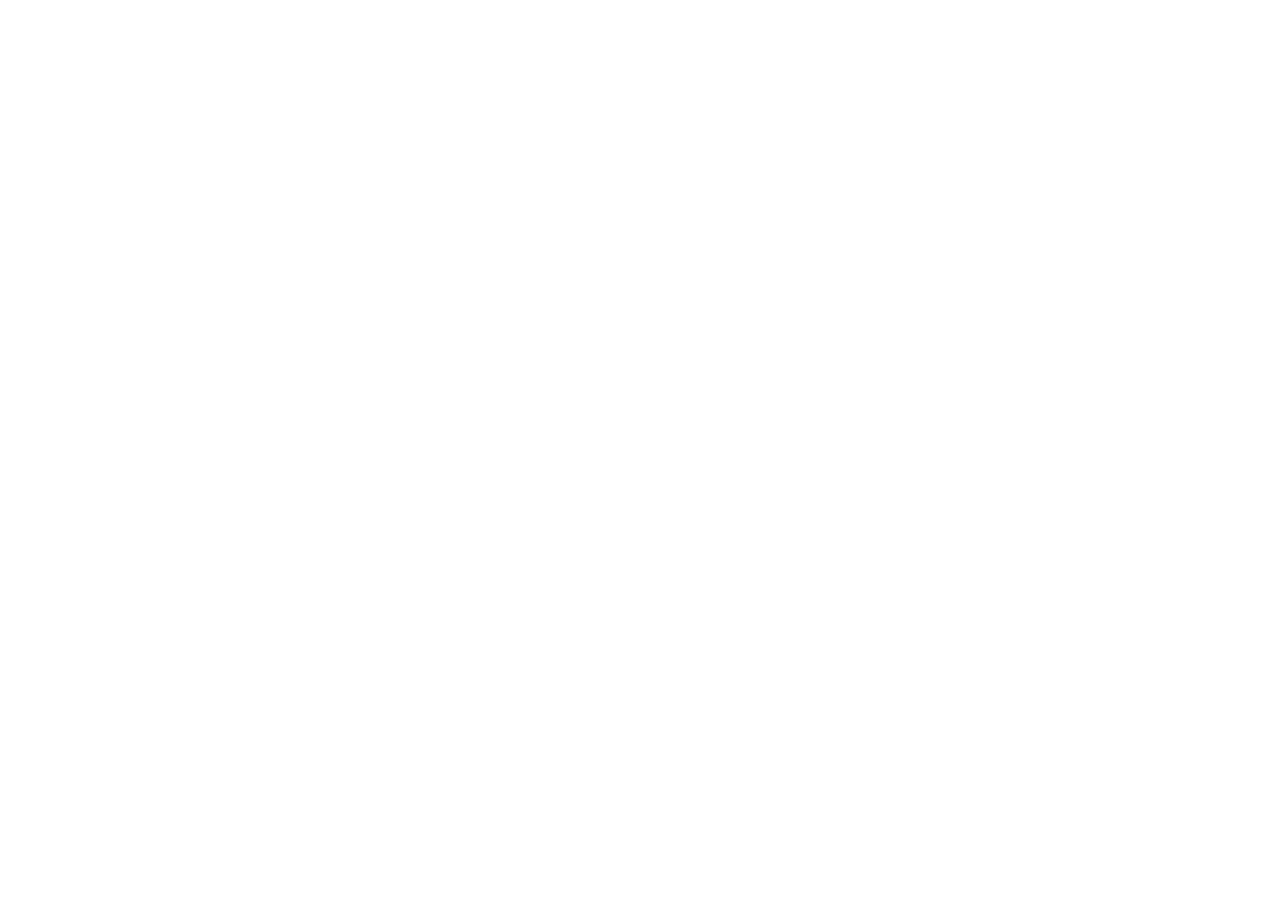
==== about.html @ f311f2ac "final" ====
<!DOCTYPE html>
<html lang="en">

    <head>
        <meta charset="UTF-8">
        <meta http-equiv="X-UA-Compatible" content="IE=edge">
        <meta name="viewport" content="width=device-width, initial-scale=1.0">
        <title>Tech2 etc Tutorial</title>

        <link rel="stylesheet" href="https://pro.fontawesome.com/releases/v5.10.0/css/all.css" />

        <link rel="stylesheet" href="style.css">

        <script src="https://code.jquery.com/jquery-3.6.0.min.js"
            integrity="sha256-/xUj+3OJU5yExlq6GSYGSHk7tPXikynS7ogEvDej/m4=" crossorigin="anonymous"></script>

    </head>

    <body>

        <!-- Navigation -->

        <!-- hero -->

        <!-- features -->

        <!-- trusted by -->

        <!-- footer -->


        <script>

            // Navaigation Bar

        </script>


    </body>

</html>
---- style.css ----
@import url("https://fonts.googleapis.com/css2?family=Poppins:wght@100;200;300;400;500;600;700;800;900&display=swap");

* {
  margin: 0;
  padding: 0;
  box-sizing: border-box;
  font-family: "Poppins", sans-serif;
}

body {
  font-family: "Poppins", sans-serif;
}

/* Global Tags  */

h1 {
  font-size: 2.5rem;
  font-weight: 700;
  color: rgb(35, 35, 85);
}

span {
  font-size: 0.9rem;
  color: #757373;
}

h6 {
  font-size: 1.1rem;
  color: rgb(24, 24, 49);
}

/* Navigation */
nav {
  position: fixed;
  display: flex;
  width: 100%;
  flex-direction: row;
  justify-content: space-between;
  align-items: center;
  background-color: bisque;
  padding: 1vw 8vw;
  box-shadow: 2px 2px 10px rgba(0, 0, 0, 0.15);
  z-index: 999;
}

nav img {
  width: 150px;
  cursor: pointer;
}

nav .navigation {
  display: flex;
}

#menu {
  width: 30px;
  height: 30px;
  display: none;
}

#menu-close {
  display: none;
}

nav .navigation ul {
  display: flex;
  justify-content: flex-end;
  align-items: center;

}

nav .navigation ul li {
  list-style: none;
  margin-left: 30px;
}

nav .navigation ul li a {
  text-decoration: none;
  color: rgb(24, 24, 49);
  font-size: 16px;
  font-weight: 500;
  transition: 0.3s ease;
}

nav .navigation ul li a:hover {
  color: coral;
}

/* Home */
#home {
  background-image: linear-gradient(rgba(9, 5, 54, 0.3), rgba(5, 4, 45, 0.7)), url("images/back.jpg");
  width: 100%;
  height: 100vh;
  background-size: cover;
  background-position: center;
  display: flex;
  flex-direction: column;
  justify-content: center;
  align-items: center;
  text-align: center;
  padding-top: 40px;
}

#home h2 {
  color: blanchedalmond;
  font-size: 2.2rem;
  letter-spacing: 1px;
}

#home p {
  color: blanchedalmond;
  font-size: 0.9rem;
  width: 50%;
  line-height: 25px;
}

#home .btn {
  margin-top: 30px;
  margin-left: 10px;
}

#home a.blue {
  color: white;
  background-color: rgb(21, 21, 100);
}

#home a.blue:hover {
  color: blue;
  background-color: white;
}

#home a.yellow {
  color: white;
  background-color: rgb(212, 212, 84);
  transition: o.3s ease;

}

#home a.yellow:hover {
  color: rgb(228, 228, 102);
  background-color: white;

}




#home a {
  text-decoration: none;
  font-size: 0.9rem;
  padding: 15px 30px;
  background-color: aquamarine;
  font-weight: 600;
  border-radius: 5px;
}

/* features */
#features {
  padding: 5vw 8vw 0 8vw;
  text-align: center;

}

#features .fea-base {
  display: grid;
  grid-template-columns: repeat(auto-fit, minmax(320px, 1fr));
  grid-gap: 1rem;
  margin-top: 50px;

}

#features .fea-box {
  background: #e9e3e3;
  text-align: start;
  padding: 20px;
}

#features .fea-box i {
  font-size: 2.3rem;
  color: rgb(44, 44, 80);
}

#features .fea-box h3 {
  font-size: 1.2rem;
  font-weight: 500;
  color: rgb(46, 46, 59);
  padding: 13px 0 7px 0;
}

#features .fea-box p {
  font-size: 1rem;
  font-weight: 400;
  color: rgb(70, 70, 87);

}

/* course */
#course {
  padding: 8vw 8vw 0 8vw;
  text-align: center;
}

#course .course-box {
  display: grid;
  grid-template-columns: repeat(auto-fit, minmax(320px, 1fr));
  grid-gap: 1rem;
  margin-top: 50px;


}

#course .courses {
  text-align: start;
  background: antiquewhite;
  height: 100%;
  position: relative;
}

#course .courses img {
  width: 100%;
  height: 60%;
  background-size: cover;
  background-position: center;
}

#course .courses .details {
  padding: 15px 15px 0 15px;
}

#course .courses .details i {
  color: rgb(167, 167, 32);
  font-size: .9rem;
}

#course .courses .cost {
  background-color: rgb(20, 20, 90);
  color: white;
  line-height: 70px;
  width: 70px;
  height: 70px;
  text-align: center;
  border-radius: 50%;
  position: absolute;
  right: 15px;
  bottom: 100px;


}

/* registration */
#registration {
  padding: 5vw 8vw 6vw 8vw;
  background-image: linear-gradient(rgba(99, 112, 168, 0.5), rgba(81, 91, 233, 0.5)), url("images/signup.jpg");
  width: 100%;
  height: 100%;
  background-size: cover;
  background-position: center;
  display: flex;
  justify-content: space-between;
  align-items: center;
  margin-top: 70px;
}

#registration .remainder {
  color: white;
}

#registration .remainder h1 {
  color: white;
}

#registration .remainder .time {
  display: flex;
  margin-top: 40px;
}

#registration .remainder .time .data {
  text-align: center;
  padding: 13px 33px;
  background: rgba(255, 255, 255, 0.25);
  backdrop-filter: blur(4px);
  box-shadow: 0 8px 32px 0 rgba(31, 38, 135, 0.37);
  border-radius: 5px;
  margin: 0 5px 10px 5px;
  border: 2px solid rgb(177, 168, 168);
  font-size: 1.1rem;
  font-weight: 600;
}

#registration .form {
  background: white;
  border-radius: 8px;
  display: flex;
  flex-direction: column;
  padding: 40px;
  box-shadow: 0 8px 32px 0 rgba(31, 38, 135, 0.37);
}

#registration .form input {
  margin: 15px 0;
  padding: 15px 10px;
  border: 1px solid, rgb(84, 40, 241);
  outline: none;
}

#registration .form .btn {
  margin-top: 20px;
}


#registration .form a.yellow {
  text-decoration: none;
  font-size: 0.9rem;
  padding: 15px 30px;
  background-color: aquamarine;
  font-weight: 600;
  border-radius: 5px;
  color: white;
  background-color: rgb(212, 212, 84);
  transition: o.3s ease;

}

#registration .form a.yellow:hover {
  color: rgb(228, 228, 102);
  background-color: white;

}









/* experts */
#experts {
  padding: 8vw 8vw 0 8vw;
  text-align: center;
}

#experts .expert-box {
  display: grid;
  grid-template-columns: repeat(auto-fit, minmax(250px, 1fr));
  grid-gap: 1rem;
  margin-top: 50px;


}

#experts .expert-box .profile {
  background: #e9e3e3;
  padding: 30px 10px;
}

.pro-links {
  margin-top: 10px;
}

.pro-links i {
  padding: 10px 13px;
  border: 1px solid gray;
  cursor: pointer;
  transition: o.3s ease;

}

.pro-links i:hover {
  background: rgb(21, 21, 100);
  color: white;
  border: 1px solid rgb(21, 21, 100);
  cursor: pointer;




}

/* footer */
footer {
  padding: 8vw;
  background-color: black;
  display: flex;
  justify-content: space-between;
  align-items: flex-start;
  flex-wrap: wrap;
  margin-top: 70px;
}

footer .footer-col {
  padding-bottom: 40px;
}

footer h3 {
  color: white;
  font-weight: 600;
  padding-bottom: 20px;
}

footer li {
  list-style: none;
  color: gray;
  padding: 10px 0;
  font-size: 15px;
  cursor: pointer;
  transition: 0.3s ease;
}

footer li:hover {
  color: rgb(241, 240, 245);
}

footer p {
  color: gray;

}

footer .subscribe {
  margin-top: 20px;
  color: white;

}

footer input {
  width: 220px;
  padding: 15px 12px;
  background-color: gray;
  border: none;
  outline: none;
  color: white;
}

footer .subscribe a {
  text-decoration: none;
  font-size: 0.9rem;
  padding: 12px 15px;
  background-color: aquamarine;
  font-weight: 600;


}

footer .subscribe a.yellow {
  color: white;
  background-color: rgb(212, 212, 84);
  transition: o.3s ease;

}

footer .subscribe a.yellow:hover {
  color: rgb(228, 228, 102);
  background-color: white;

}

footer .copyright {
  margin-top: 20px;
  display: flex;
  justify-content: space-between;
  align-items: center;

  width: 100%;
  flex-wrap: wrap;
}

footer .copyright p {
  color: white;
}

footer .copyright .pro-links {
  margin: 0px;
}

footer .copyright .pro-links i {
  background-color: gray;
  color: white;
}

footer .copyright .pro-links i:hover {
  background-color: yellow;
  color: gray;

  /* About */

  /* Blog */

  /* Course_inner */

  /* contact */

  /* responsive  */

  @media (max-width: 769px) {
    nav {
      padding: 15px 20px;

    }

    nav img {
      width: 130px;

    }

    #menu {

      display: initial;
    }

    #menu-close {
      display: none;
    }
  }

  @media (max-width: 475px) {}
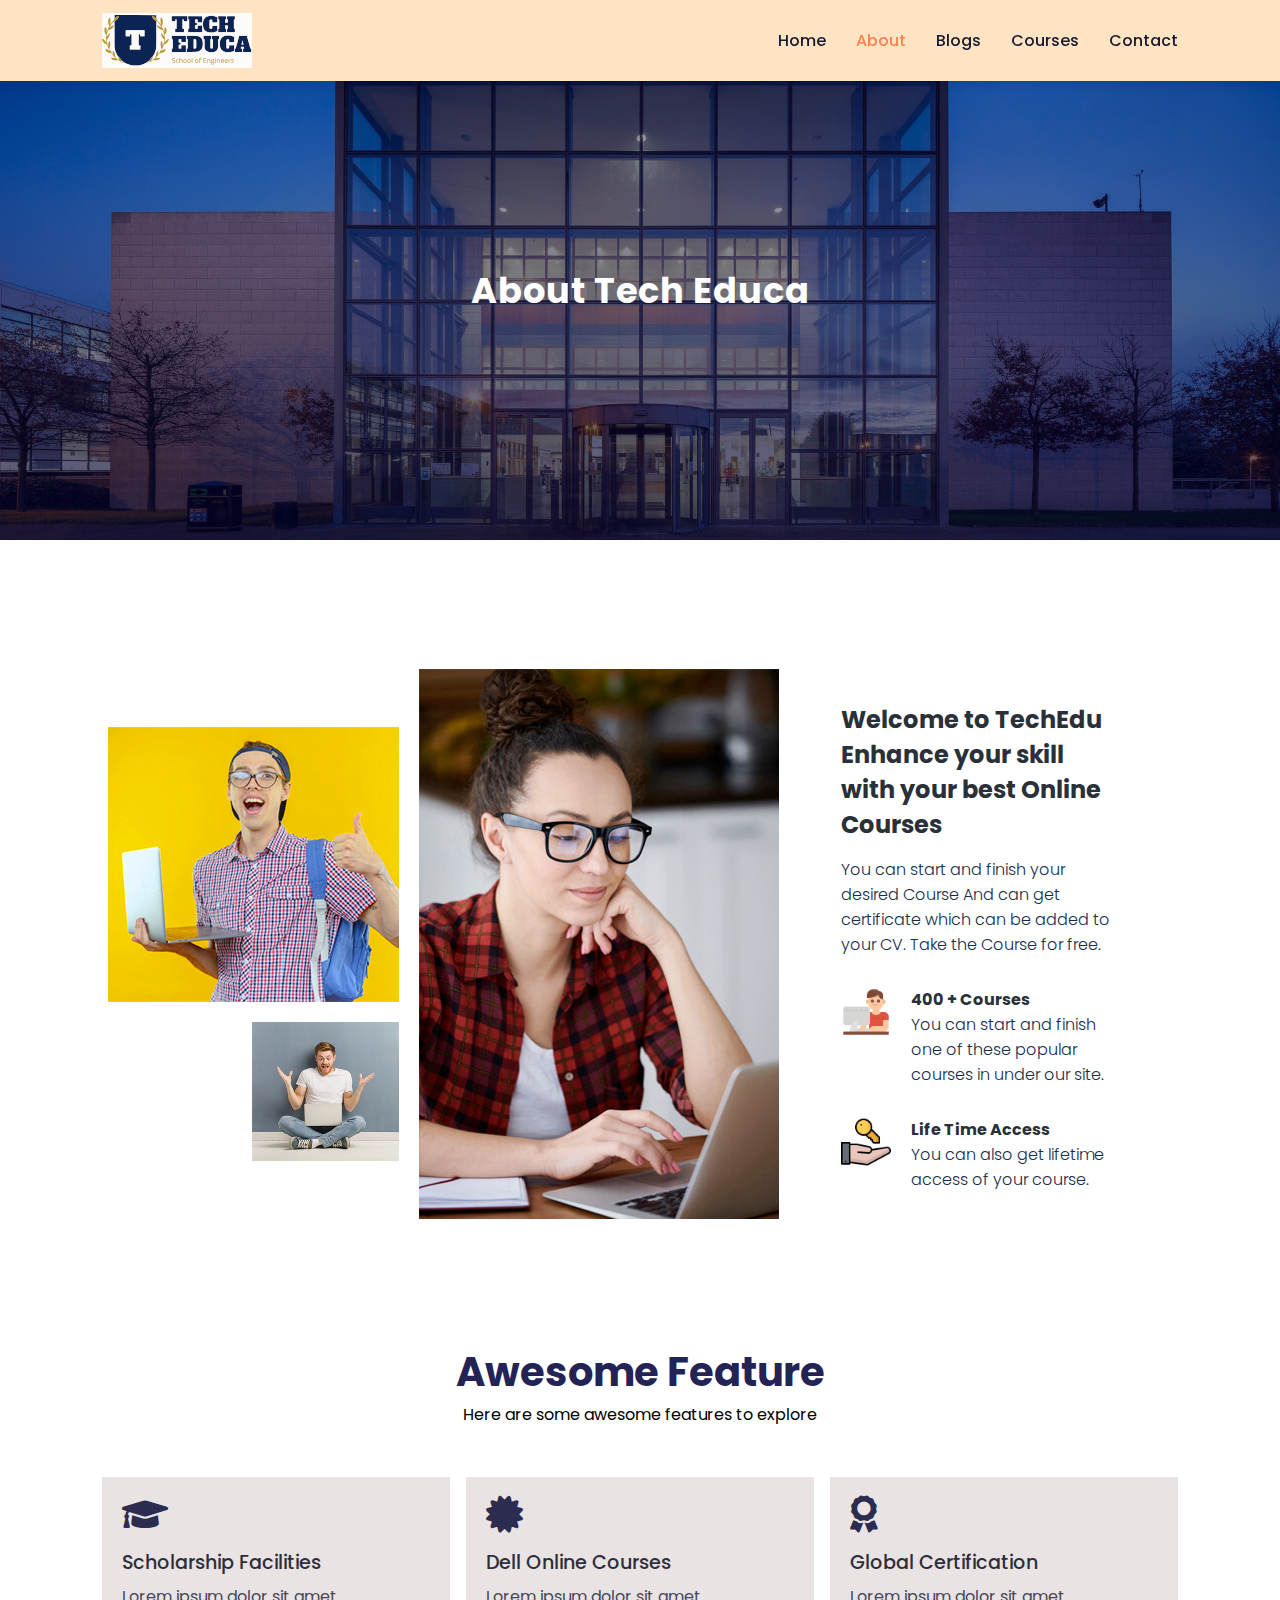
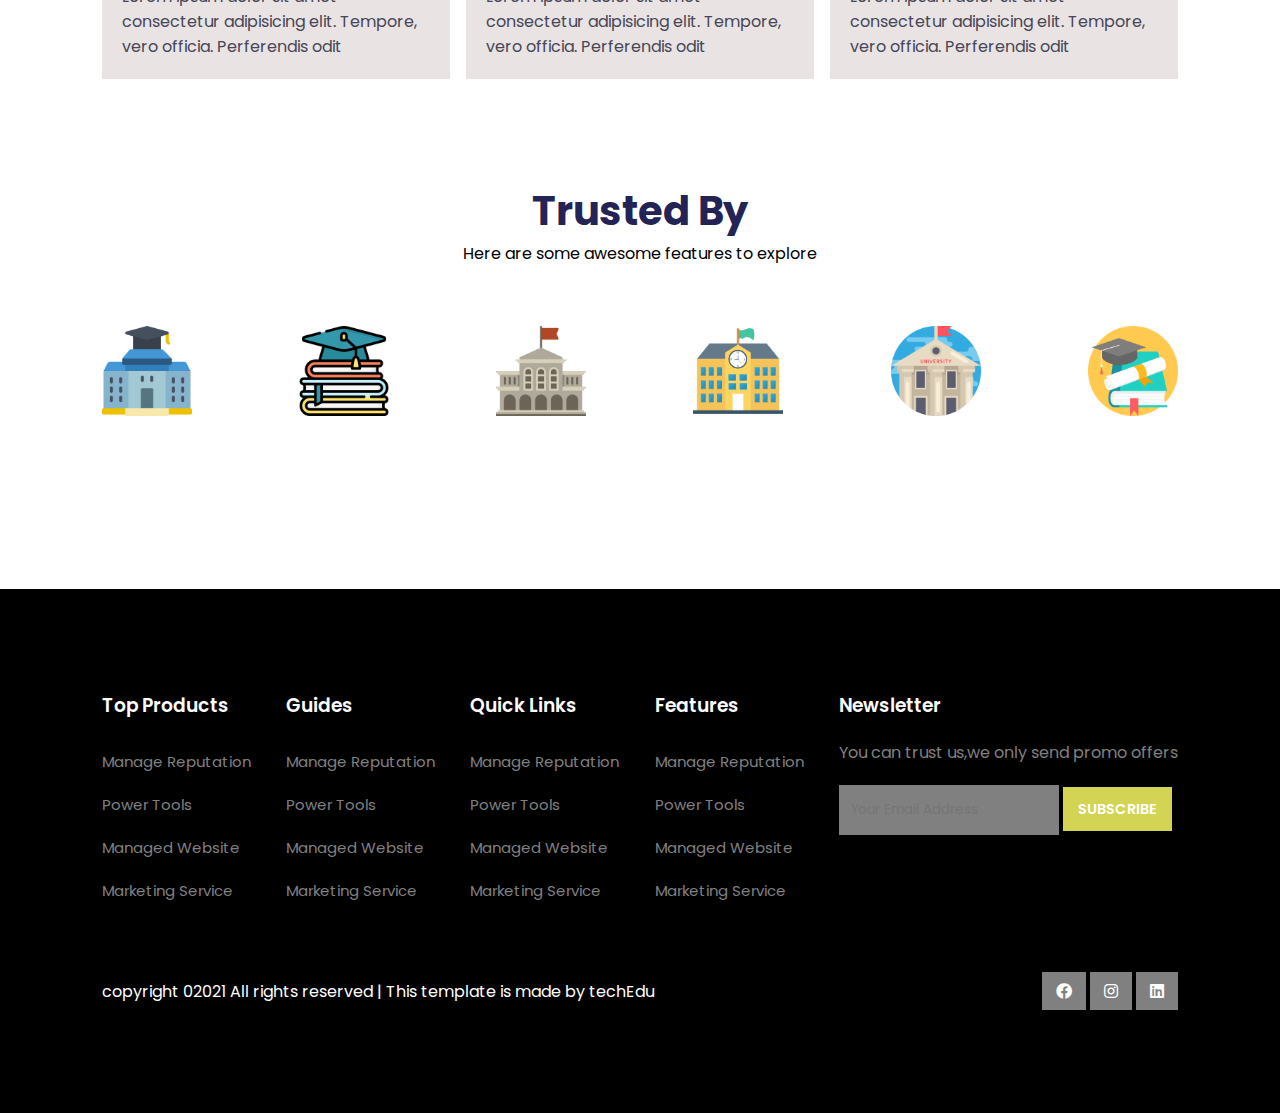
==== commit 9ad1d29b: "comment" ====
--- a/about.html
+++ b/about.html
@@ -1,41 +1,205 @@
 <!DOCTYPE html>
 <html lang="en">
 
-    <head>
-        <meta charset="UTF-8">
-        <meta http-equiv="X-UA-Compatible" content="IE=edge">
-        <meta name="viewport" content="width=device-width, initial-scale=1.0">
-        <title>Tech2 etc Tutorial</title>
-
-        <link rel="stylesheet" href="https://pro.fontawesome.com/releases/v5.10.0/css/all.css" />
-
-        <link rel="stylesheet" href="style.css">
-
-        <script src="https://code.jquery.com/jquery-3.6.0.min.js"
-            integrity="sha256-/xUj+3OJU5yExlq6GSYGSHk7tPXikynS7ogEvDej/m4=" crossorigin="anonymous"></script>
-
-    </head>
-
-    <body>
-
-        <!-- Navigation -->
-
-        <!-- hero -->
-
-        <!-- features -->
-
-        <!-- trusted by -->
-
-        <!-- footer -->
-
-
-        <script>
+<head>
+    <meta charset="UTF-8">
+    <meta http-equiv="X-UA-Compatible" content="IE=edge">
+    <meta name="viewport" content="width=device-width, initial-scale=1.0">
+    <title>Tech2 etc Tutorial</title>
+
+    <link rel="stylesheet" href="https://pro.fontawesome.com/releases/v5.10.0/css/all.css" />
+
+    <link rel="stylesheet" href="style.css">
+
+    <script src="https://code.jquery.com/jquery-3.6.0.min.js"
+        integrity="sha256-/xUj+3OJU5yExlq6GSYGSHk7tPXikynS7ogEvDej/m4=" crossorigin="anonymous"></script>
+
+</head>
+
+<body>
+
+    <!-- Navigation -->
+    <!-- Navigation -->
+    <nav>
+        <img src="images/logo.svg" alt="">
+        <div class="navigation">
+            <ul>
+                <i id="menu-close" class="fas fa-times"></i>
+                <li><a href="#">Home</a> </li>
+                <li><a class="active" href="about.html">About</a> </li>
+                <li><a href="blog.html">Blogs </a> </li>
+                <li><a href="course.html">Courses</a> </li>
+                <li><a href="contact.html">Contact</a> </li>
+
+            </ul>
+            <img id="menu-btn" src="images/menu.png" alt="">
+
+        </div>
+    </nav>
+
+    <!-- Home -->
+    <section id="about-home">
+        <h2>About Tech Educa</h2>
+
+
+    </section>
+    <!-- about container -->
+    <section id="about-container">
+        <div class="about-image">
+            <img src="images/a.png" alt="" srcset="">
+
+        </div>
+        <div class="about-text">
+            <h2>Welcome to TechEdu <br> Enhance your skill with your best Online Courses</h2>
+            <p>You can start and finish your desired Course And can get certificate which can be added to your CV.
+                Take the Course for free.
+            </p>
+            <div class="about-fe">
+                <img src="images/fe1.png" alt="" srcset="">
+                <div class="fe-text">
+                    <h5>400 + Courses </h5>
+                    <p>You can start and finish one of these popular courses in under our site.</p>
+
+                </div>
+            </div>
+            <div class="about-fe">
+                <img src="images/fe2.png" alt="" srcset="">
+                <div class="fe-text">
+                    <h5>Life Time Access </h5>
+                    <p>You can also get lifetime access of your course.</p>
+
+                </div>
+            </div>
+
+        </div>
+
+    </section>
+
+    <!-- features -->
+    <section id="features">
+        <h1>Awesome Feature</h1>
+        <p>Here are some awesome features to explore</p>
+        <div class="fea-base">
+            <div class="fea-box">
+                <i class="fas fa-graduation-cap"></i>
+                <h3>Scholarship Facilities</h3>
+                <p>Lorem ipsum dolor sit amet consectetur adipisicing elit. Tempore, vero officia. Perferendis odit
+
+
+                </p>
+            </div>
+            <div class="fea-box">
+                <i class="fas fa-certificate"></i>
+                <h3>Dell Online Courses</h3>
+                <p>Lorem ipsum dolor sit amet consectetur adipisicing elit. Tempore, vero officia. Perferendis odit
+
+
+                </p>
+            </div>
+            <div class="fea-box">
+                <i class="fas fa-award"></i>
+                <h3>Global Certification</h3>
+                <p>Lorem ipsum dolor sit amet consectetur adipisicing elit. Tempore, vero officia. Perferendis
+                    odit
+
+
+                </p>
+
+            </div>
+
+        </div>
+
+    </section>
+
+    <!-- Trust Section -->
+    <section id="trust">
+        <h1>Trusted By</h1>
+        <p>Here are some awesome features to explore</p>
+        <div class="trust-img">
+            <img src="images/trust (1).png" alt="" srcset="">
+            <img src="images/trust (2).png" alt="" srcset="">
+
+            <img src="images/trust (3).png" alt="" srcset="">
+            <img src="images/trust (4).png" alt="" srcset="">
+            <img src="images/trust (5).png" alt="" srcset="">
+            <img src="images/trust (6).png" alt="" srcset="">
+
+
+
+        </div>
+
+    </section>
+
+
+    <!-- Footer -->
+    <footer>
+        <div class="footer-col">
+            <h3>Top Products</h3>
+            <li>Manage Reputation</li>
+            <li>Power Tools</li>
+            <li>Managed Website</li>
+            <li> Marketing Service</li>
+
+
+        </div>
+        <div class="footer-col">
+            <h3>Guides</h3>
+            <li>Manage Reputation</li>
+            <li>Power Tools</li>
+            <li>Managed Website</li>
+            <li> Marketing Service</li>
+
+
+        </div>
+        <div class="footer-col">
+            <h3>Quick Links</h3>
+            <li>Manage Reputation</li>
+            <li>Power Tools</li>
+            <li>Managed Website</li>
+            <li> Marketing Service</li>
+
+
+        </div>
+        <div class="footer-col">
+            <h3>Features</h3>
+            <li>Manage Reputation</li>
+            <li>Power Tools</li>
+            <li>Managed Website</li>
+            <li> Marketing Service</li>
+
+
+        </div>
+        <div class="footer-col">
+            <h3>Newsletter</h3>
+            <p>You can trust us,we only send promo offers</p>
+            <div class="subscribe">
+                <input type="text" placeholder="Your Email Address">
+                <a href="#" class="yellow">SUBSCRIBE</a>
+
+            </div>
+
+        </div>
+        <div class="copyright">
+            <p>copyright 02021 All rights reserved | This template is made by techEdu</p>
+            <div class="pro-links">
+                <i class="fab fa-facebook"></i>
+                <i class="fab fa-instagram"></i>
+                <i class="fab fa-linkedin"></i>
+
+
+            </div>
+        </div>
+    </footer>
+
+
+
+    <script>
 
             // Navaigation Bar
 
-        </script>
-
-
-    </body>
+    </script>
+
+
+</body>
 
 </html>--- a/style.css
+++ b/style.css
@@ -52,7 +52,7 @@
   display: flex;
 }
 
-#menu {
+#menu-btn {
   width: 30px;
   height: 30px;
   display: none;
@@ -82,6 +82,7 @@
   transition: 0.3s ease;
 }
 
+nav .navigation ul li a.active,
 nav .navigation ul li a:hover {
   color: coral;
 }
@@ -106,6 +107,7 @@
   font-size: 2.2rem;
   letter-spacing: 1px;
 }
+
 
 #home p {
   color: blanchedalmond;
@@ -378,6 +380,100 @@
 
 }
 
+/* about */
+#about-home {
+  background-image: linear-gradient(rgba(9, 5, 54, 0.3), rgba(5, 4, 45, 0.7)), url("images/back1.jpg");
+  width: 100%;
+  height: 60vh;
+  background-size: cover;
+  background-position: center;
+  display: flex;
+  flex-direction: column;
+  justify-content: center;
+  align-items: center;
+  text-align: center;
+  padding-top: 40px;
+}
+
+#about-home h2 {
+  color: #fff;
+  font-size: 2.2rem;
+  letter-spacing: 1px;
+
+}
+
+#about-container {
+  display: flex;
+  align-items: center;
+  padding: 8vw 8vw 2vw 8vw;
+}
+
+#about-container .about-img {
+  width: 60%;
+}
+
+#about-container .about-img img {
+  width: 100%;
+  padding-right: 60px;
+}
+
+#about-container .about-text {
+  width: 40%;
+  padding: 60px;
+
+}
+
+#about-container .about-text h2 {
+  color: #293038;
+  padding-bottom: 15px;
+}
+
+#about-container .about-text p {
+  color: #142d4b;
+  font-weight: 300;
+}
+
+#about-container .about-text .about-fe {
+  display: flex;
+  justify-content: space-between;
+  align-items: flex-start;
+  margin-top: 30px;
+}
+
+#about-container .about-text .about-fe img {
+  width: 50px;
+  background-size: cover;
+  background-position: center;
+  margin-right: 20px;
+}
+
+#about-container .about-text .about-fe .fe-text {
+  width: 90%;
+}
+
+#about-container .about-text .about-fe .fe-text h5 {
+  font-size: 16px;
+  color: #293038;
+}
+
+#trust {
+  text-align: center;
+  padding: 8vw;
+}
+
+#trust .trust-img {
+  margin-top: 60px;
+  display: flex;
+  justify-content: space-between;
+  align-items: center;
+}
+
+#trust .trust-img img {
+  width: 90px;
+  height: auto;
+
+}
+
 /* footer */
 footer {
   padding: 8vw;
@@ -481,36 +577,171 @@
 footer .copyright .pro-links i:hover {
   background-color: yellow;
   color: gray;
-
-  /* About */
-
-  /* Blog */
-
-  /* Course_inner */
-
-  /* contact */
-
-  /* responsive  */
-
-  @media (max-width: 769px) {
-    nav {
-      padding: 15px 20px;
-
-    }
-
-    nav img {
-      width: 130px;
-
-    }
-
-    #menu {
-
-      display: initial;
-    }
-
-    #menu-close {
-      display: none;
-    }
-  }
-
-  @media (max-width: 475px) {}+}
+
+
+/* Blog */
+#blog-container {
+  display: flex;
+  align-items: flex-start;
+  justify-content: space-between;
+  padding: 8vw;
+}
+
+#blog-container .blogs {
+  width: 60%;
+}
+
+#blog-container .blogs .post h3 {
+  color: #293038;
+  padding: 15px 0 10px 0
+}
+
+#blog-container .blogs .post p {
+  color: #142d4b;
+  padding: 20px;
+}
+
+#blog-container .blogs .post {
+  padding-bottom: 60px;
+}
+
+#blog-container .blogs .post a {
+  text-decoration: none;
+  font-size: 0.9rem;
+  padding: 13px 35px;
+  background-color: rgb(20, 20, 90);
+  color: #fff;
+  border-radius: 5px;
+  font-weight: 500;
+}
+
+
+#blog-container .blog-post {
+  width: 60%;
+  margin: 0 auto;
+}
+
+#blog-container .blog-post p {
+  text-align: justify;
+  padding-bottom: 60px !important;
+}
+
+#blog-container .blogs img {
+  width: 100%;
+  border-radius: 9px;
+}
+
+#blog-container .cate {
+  width: 30%;
+}
+
+#blog-container .cate h2 {
+  padding-bottom: 7px;
+}
+
+#blog-container .cate a {
+  text-decoration: none;
+  color: #757373;
+  font-weight: 500;
+  line-height: 45px;
+}
+
+/* course inner */
+#course-inner {
+  display: flex;
+  justify-content: space-between;
+  align-items: flex-start;
+  padding: 8vw;
+}
+
+#course-inner .overview {
+  width: 70%;
+}
+
+#course-inner .overview .course-img {
+  width: 100%;
+  height: 60vh;
+  object-fit: cover;
+  border-radius: 12px;
+  margin-bottom: 20px;
+}
+
+#course-inner .overview .course-head {
+  display: flex;
+  align-items: flex-start;
+  justify-content: space-between;
+}
+
+#course-inner .overview .course-head .c-name {
+  width: 70%;
+}
+
+#course-inner .overview .course-head .c-name h2 {
+  color: #293038;
+}
+
+#course-inner .overview .course-head .c-name .star {
+  margin: 6px 0;
+}
+
+#course-inner .overview .course-head .c-name .star i {
+  color: rgb(231, 231, 52);
+  font-size: 0.9rem;
+}
+
+#course-inner .overview .course-head .c-name p {
+  font-size: 15px;
+}
+
+#course-inner .overview .course-head span {
+  padding: 16px 22px;
+  border-radius: 5px;
+  color: rgb(35, 35, 85);
+  font-size: 24px;
+  font-weight: 700;
+  background-color: rgba(88, 56, 252, 0.1);
+}
+
+/* learn */
+#course-inner .learn p {
+  font-size: 15px;
+  padding-bottom: 15px;
+}
+
+#course-inner .learn p i {
+  color: #654ce4;
+  font-weight: 700;
+  margin-right: 20px;
+}
+
+#course-inner .tutor {
+  display: flex;
+}
+
+#course-inner .tutor img {
+  width: 70px;
+  height: 70px;
+  border-radius: 50%;
+  margin-right: 20px;
+}
+
+#course-inner .tutor h5 {
+  font-size: 15px;
+}
+
+#course-inner h3 {
+  padding: 35px 0 25px 0;
+  color: #293038;
+}
+
+#course-inner p {
+
+  color: #293038;
+}
+
+#course-inner hr {
+  height: 1px;
+  background: #757373;
+  margin-top: 40px;
+}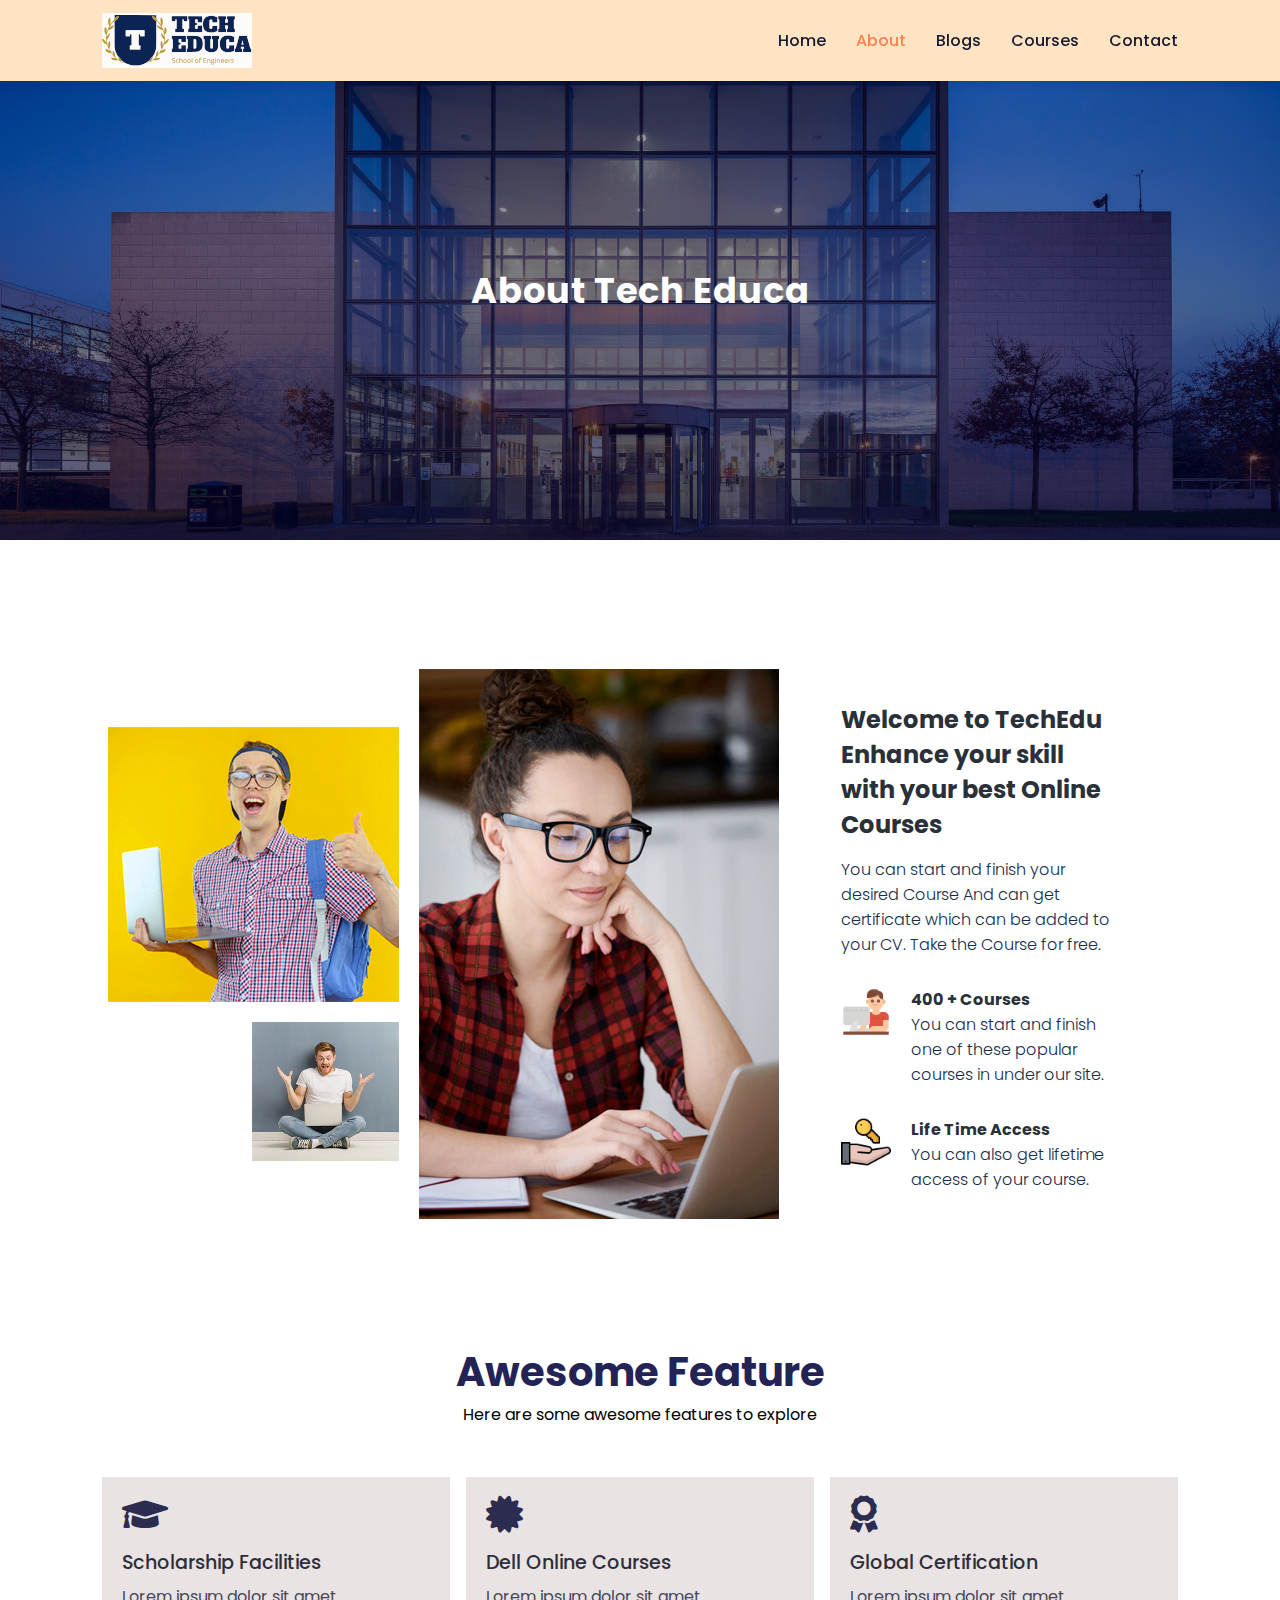
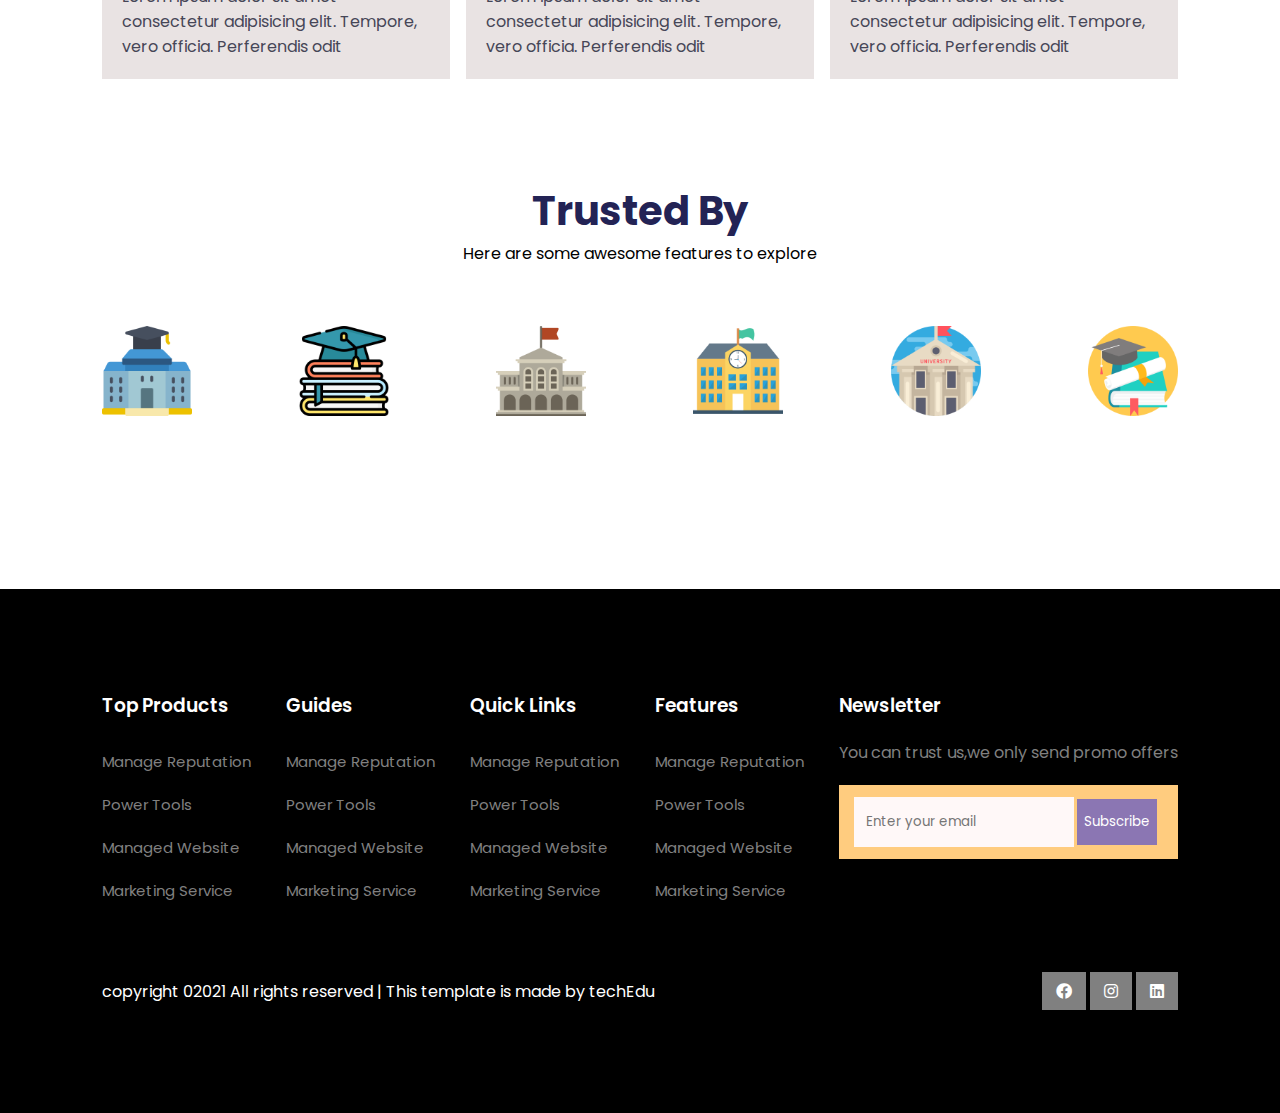
==== commit d8ae5240: "final-touch-up" ====
--- a/about.html
+++ b/about.html
@@ -172,11 +172,11 @@
         <div class="footer-col">
             <h3>Newsletter</h3>
             <p>You can trust us,we only send promo offers</p>
-            <div class="subscribe">
-                <input type="text" placeholder="Your Email Address">
-                <a href="#" class="yellow">SUBSCRIBE</a>
-
-            </div>
+            <form id="subscriptionForm" class='subscribe' onsubmit="subscribe(event)">
+                <input type="email" id="email" name="email" placeholder="Enter your email" required>
+                <button class="yellow" type="submit">Subscribe</button>
+            </form>
+            <p id="subscriptionMessage"></p>
 
         </div>
         <div class="copyright">
@@ -195,7 +195,18 @@
 
     <script>
 
-            // Navaigation Bar
+        //footer form
+        function subscribe(event) {
+            event.preventDefault(); // Prevent form submission if validation fails
+
+            const emailInput = document.getElementById('email');
+            const email = emailInput.value.trim();
+
+
+            // For this example, just displaying a success message
+            document.getElementById('subscriptionMessage').textContent = `Subscription successful for: ${email}`;
+            emailInput.value = ''; // Clear the input field after successful subscription
+        }
 
     </script>
 
--- a/style.css
+++ b/style.css
@@ -310,7 +310,7 @@
 }
 
 
-#registration .form a.yellow {
+#registration .form .yellow {
   text-decoration: none;
   font-size: 0.9rem;
   padding: 15px 30px;
@@ -323,7 +323,7 @@
 
 }
 
-#registration .form a.yellow:hover {
+#registration .form .yellow:hover {
   color: rgb(228, 228, 102);
   background-color: white;
 
@@ -522,25 +522,27 @@
 footer input {
   width: 220px;
   padding: 15px 12px;
-  background-color: gray;
+  background-color: rgb(255, 248, 248);
   border: none;
   outline: none;
   color: white;
 }
 
-footer .subscribe a {
+footer .subscribe {
   text-decoration: none;
   font-size: 0.9rem;
   padding: 12px 15px;
-  background-color: aquamarine;
+  background-color: rgb(255, 204, 127);
   font-weight: 600;
 
 
 }
 
-footer .subscribe a.yellow {
-  color: white;
-  background-color: rgb(212, 212, 84);
+footer .subscribe .yellow {
+  color: white;
+  border: none;
+  padding: 13px 7px;
+  background-color: rgb(139, 118, 179);
   transition: o.3s ease;
 
 }
@@ -744,4 +746,185 @@
   height: 1px;
   background: #757373;
   margin-top: 40px;
+}
+
+/* enroll */
+#course-inner .enroll {
+  width: 300px;
+  padding: 0 30px 30px 30px;
+  border-radius: 11px;
+  box-shadow: 0px 20px 40px 0 rgb(11 2 55 / 8%);
+}
+
+#course-inner .enroll h3 {
+  padding-bottom: 10px;
+}
+
+#course-inner .enroll p {
+  font-size: 15px;
+  color: #757373;
+  margin: 15px 0;
+}
+
+#course-inner .enroll p i {
+  font-weight: 500;
+  color: rgb(5, 5, 83);
+  margin-right: 18px;
+  width: 16px;
+  height: 16px;
+  text-align: center;
+}
+
+#course-inner .enroll .enroll-btn {
+  padding: 25px 0 20px 0;
+  margin: auto;
+  text-align: center;
+}
+
+#course-inner .enroll .enroll-btn a {
+  text-decoration: none;
+  font-size: .8rem;
+  padding: 13px 45px;
+  border-radius: 5px;
+  font-weight: 600;
+  color: #fff;
+  background: #100a2b;
+}
+
+/* contact */
+#contact {
+  padding: 8vw;
+  display: flex;
+  justify-content: space-between;
+  align-items: flex-start;
+}
+
+#contact .getin {
+  width: 350px;
+}
+
+#contact .getin h2 {
+  color: #293038;
+  font-size: 30px;
+  font-weight: 800;
+  line-height: .8;
+  margin-bottom: 16px;
+
+}
+
+#contact .getin h3 {
+  color: #293038;
+  font-size: 16px;
+  font-weight: 600;
+  line-height: 26px;
+  margin-bottom: 15px;
+}
+
+#contact .getin p {
+  color: #142d4b;
+  line-height: 24px;
+  margin-bottom: 33px;
+  padding-bottom: 25px;
+  border-bottom: 1px solid #e9e3e3;
+}
+
+#contact .getin .getin-details div {
+  display: flex;
+}
+
+#contact .getin .getin-details div .get {
+  font-size: 15px;
+  line-height: 22px;
+  color: #100a2b;
+  margin-right: 20px;
+}
+
+#contact .getin .getin-details div p {
+  font-size: 15px;
+  border-bottom: none;
+  line-height: 22px;
+  margin-bottom: 15px;
+}
+
+#contact .getin .getin-details .pro-links i {
+  margin-right: 8px;
+}
+
+/* contact form */
+#contact .form {
+  width: 60%;
+  background-color: #cdcbd4;
+  padding: 40px;
+  border-radius: 10px;
+}
+
+#contact .form h4 {
+  font-size: 24px;
+  color: #100a2b;
+  line-height: 30px;
+  margin-bottom: 8px;
+}
+
+#contact .form p {
+  color: #686875;
+  line-height: 24px;
+
+  padding-bottom: 25px;
+}
+
+#contact .form .form-row {
+  display: flex;
+  justify-content: space-between;
+  width: 100%;
+}
+
+#contact .form .form-row input {
+  width: 48%;
+  font-size: 14px;
+  font-weight: 400;
+  border-radius: 3px;
+  border: none;
+  background: white;
+  color: #757373;
+  outline: none;
+  padding: 20px 30px;
+  margin-bottom: 20px;
+}
+
+#contact .form .form-col input,
+#contact .form .form-col textarea {
+  width: 100%;
+  font-size: 14px;
+  font-weight: 400;
+  border-radius: 3px;
+  border: none;
+  background: white;
+  color: #757373;
+  outline: none;
+  padding: 20px 30px;
+  margin-bottom: 20px;
+}
+
+#contact .form button {
+  font-size: .9rem;
+  padding: 13px 25px;
+  background: rgb(21, 21, 100);
+  border-radius: 5px;
+  outline: none;
+  border: none;
+  font-weight: 600;
+  cursor: pointer;
+  color: white;
+}
+
+/* map */
+#map {
+  width: 100%;
+  height: 70vh;
+  margin-bottom: 8vw;
+}
+
+#map iframe {
+  width: 100%;
+  height: 100%;
 }